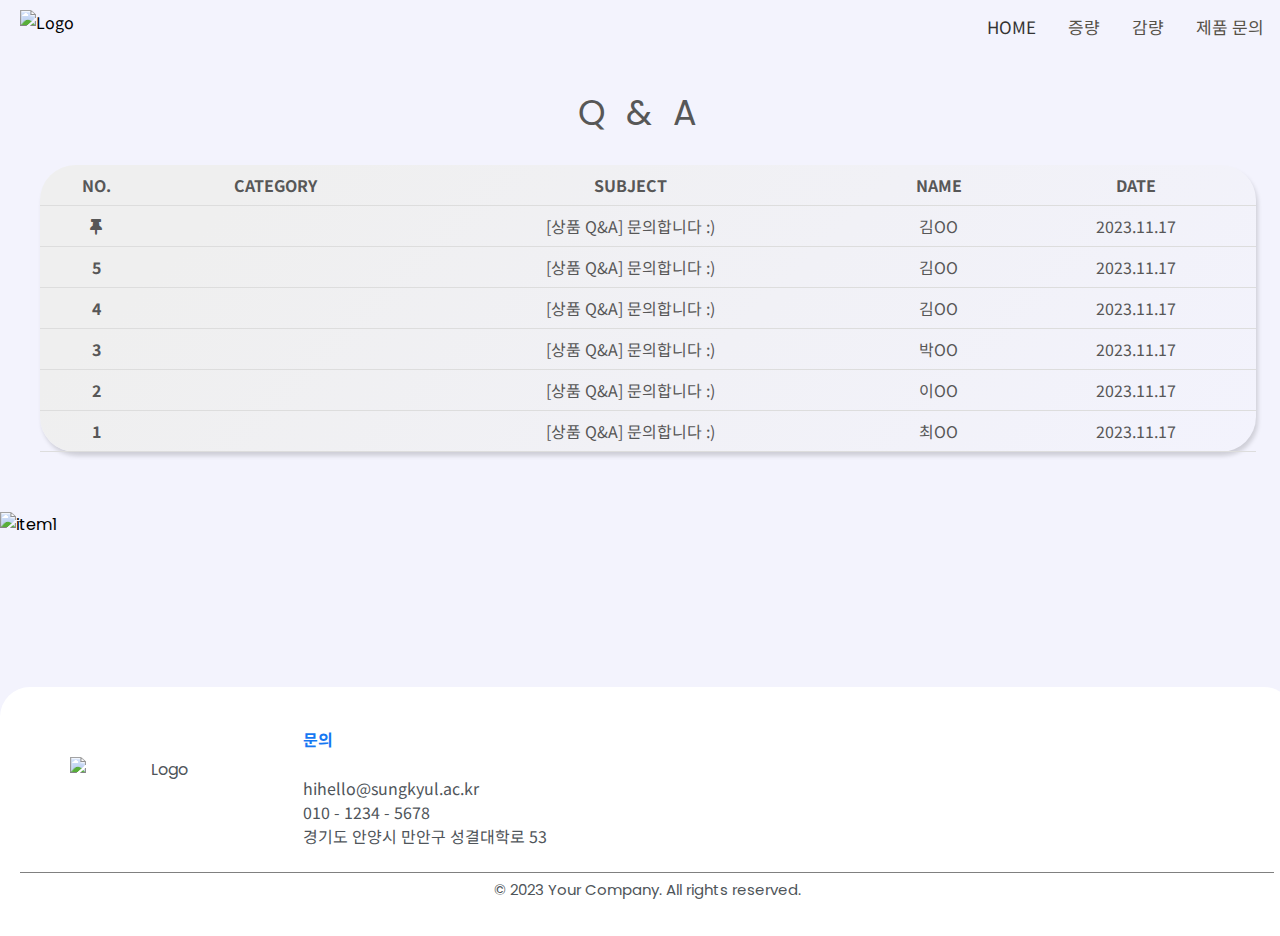
==== QnA.html @ 1adde952 "20231118 - Q&A modify" ====
<!DOCTYPE html>
<html lang="en">

<head>
  <meta name="viewport" content="width=device-width, initial-scale=1">
  <link rel="preconnect" href="https://fonts.googleapis.com">
  <link rel="preconnect" href="https://fonts.gstatic.com" crossorigin>
  <link rel="stylesheet" href="https://cdnjs.cloudflare.com/ajax/libs/font-awesome/5.8.2/css/all.min.css" />
  <link
    href="https://fonts.googleapis.com/css2?family=Noto+Sans+KR&family=Orbit&family=Poppins:ital,wght@0,100;0,200;0,300;0,400;0,500;0,600;0,700;0,800;0,900;1,100;1,200;1,300;1,400;1,500;1,600;1,700;1,800;1,900&display=swap"
    rel="stylesheet">
  <link rel="stylesheet" href="style.css">
  <style>
    body {
      margin: 0;
      font-family: 'Noto Sans KR', sans-serif;
      font-family: 'Orbit', sans-serif;
      font-family: 'Poppins', sans-serif;
      background: #F3F3FD;
      box-shadow: 9px 17px 11px 0px rgba(255, 255, 255, 0.35);
    }

    .qna-title {
      display: flex;
      color: #575757;
      font-family: Poppins;
      font-size: 35px;
      font-style: normal;
      font-weight: 400;
      line-height: 105px;
      /* 262.5% */
      letter-spacing: 6px;
      align-items: center;
      justify-content: center;
      /* 가로 중앙 정렬 */
      text-align: center;
    }

    table {
      border-collapse: collapse;
      width: 95%;
      /* 원하는 너비로 조절 */
      color: #575757;
      font-family: 'Noto Sans KR', sans-serif;
      border-radius: 35.313px;
      background: linear-gradient(136deg, #EFEFEF 14.84%, rgba(187, 187, 187, 0.00) 100.63%);
      box-shadow: 2px 4px 4px 0px rgba(0, 0, 0, 0.15);
      margin-left: 40px;
      margin-bottom: 60px;
    }

    th, td {
      border-bottom: 1px solid #dddddd;
      text-align: center;
      padding: 8px;
    }



    .topnav {
      overflow: hidden;
      /* background-color: #333; */
      font-family: 'Noto Sans KR', sans-serif;
    }

    .topnav img {
      float: left;
      margin-right: 20px;
    }

    .topnav a {
      float: right;
      display: block;
      color: #565148;
      text-align: center;
      padding: 14px 16px;
      text-decoration: none;
      font-size: 17px;
    }

    .topnav a:hover {
      background-color: #ddd;
      color: black;
    }

    .topnav a.active {
      /* background-color: #04AA6D; */
      color: #333;
    }

    .topnav .icon {
      display: none;
    }

    @media screen and (max-width: 600px) {
      .topnav img {
        float: none;
        margin-right: 0;
      }

      .topnav a:not(:first-child) {
        float: none;
        display: none;
      }

      .topnav a.icon {
        float: right;
        display: block;
      }
    }

    @media screen and (max-width: 600px) {
      .topnav.responsive {
        position: relative;
      }

      .topnav.responsive .icon {
        position: absolute;
        right: 0;
        top: 0;
      }

      .topnav.responsive a {
        float: none;
        display: block;
        text-align: left;
      }



    }
  </style>
</head>

<body>

  <div class="topnav" id="myTopnav">
    <img src="https://github.com/reoncord/testAppPrgm/blob/main/img/Logo.png?raw=true" alt="Logo" width="auto"
      height="50" style="margin-left: 20px; margin-top: 10px;">
    <a href="QnA.html">제품 문의</a>
    <a href="#down">감량</a>
    <a href="#up">증량</a>
    <a href="#home" class="active">HOME</a>
    <a href="javascript:void(0);" class="icon" onclick="myFunction()">
      <i class="fa fa-bars"></i>
    </a>
  </div>
  <!-- 주문 처리 현황 제목 -->
  <div class="qna-title">
    Q & A
  </div>
  <!-- Q & A 테이블 -->
  <table class="table">
    <thead>
      <tr>
        <th scope="col">NO.</th>
        <th scope="col">CATEGORY</th>
        <th scope="col">SUBJECT</th>
        <th scope="col">NAME</th>
        <th scope="col">DATE</th>
      </tr>
    </thead>
    <tbody>
      <tr>
        <th scope="row"><i class="fas fa-solid fa-thumbtack"></i></th>
        <td></td>
        <td>[상품 Q&A] 문의합니다 :)</td>
        <td>김OO</td>
        <td>2023.11.17</td>
      </tr>
      <tr>
        <th scope="row">5</th>
        <td></td>
        <td>[상품 Q&A] 문의합니다 :)</td>
        <td>김OO</td>
        <td>2023.11.17</td>
      </tr>
      <tr>
        <th scope="row">4</th>
        <td></td>
        <td>[상품 Q&A] 문의합니다 :)</td>
        <td>김OO</td>
        <td>2023.11.17</td>
      </tr>
      <tr>
        <th scope="row">3</th>
        <td></td>
        <td>[상품 Q&A] 문의합니다 :)</td>
        <td>박OO</td>
        <td>2023.11.17</td>
      </tr>
      <tr>
        <th scope="row">2</th>
        <td></td>
        <td>[상품 Q&A] 문의합니다 :)</td>
        <td>이OO</td>
        <td>2023.11.17</td>
      </tr>
      <tr>
        <th scope="row">1</th>
        <td></td>
        <td>[상품 Q&A] 문의합니다 :)</td>
        <td>최OO</td>
        <td>2023.11.17</td>
      </tr>
    </tbody>
  </table>

  <div class="recommend">
    <img src="img_avatar.png" alt="item1" class="image">
    <div class="overlay">
      <div class="text">제품 이름</div>
      <div> 가나다라마바사</div>
    </div>
  </div>

  <!-- Site footer -->
  <footer>
    <div class="footer-container">
      <div class="logo">
        <img src="https://github.com/reoncord/testAppPrgm/blob/main/img/Logo.png?raw=true" alt="Logo" width="183px"
          height="50">
      </div>
      <div class="info">
        <div style="color: #1678F2;"><b>문의</b></div><br>
        <div>hihello@sungkyul.ac.kr</div>
        <div>010 - 1234 - 5678</div>
        <div>경기도 안양시 만안구 성결대학로 53</div>
      </div>
    </div>
    <p style="font-size: 15px; border-top: 1px solid gray; padding-top: 5px;">© 2023 Your Company. All rights reserved.
    </p>
  </footer>

  <script>
    function myFunction() {
      var x = document.getElementById(" myTopnav"); if (x.className === "topnav") {x.className += " responsive";} else {x.className = "topnav";}
    } 
  </script>

</body>

</html>
---- style.css ----
footer {
  width: 98%;
  left: 0;
  bottom: 0;
  color: #4F555A;
  padding: 20px;
  margin-top: 150px;
  text-align: center;
  border-radius: 30px 30px 0 0;
  background: var(--neutral-100, #FFF);
}

.footer-container {
  display: flex;
  align-items: center;
}

.logo {
  display: flex;
  padding: 50px;
}

.info {
  /* display: flex; */
  justify-content: space-around;
  margin-top: 10px;
  text-align: left;
}

.info div {
  font-family: 'Noto Sans KR', sans-serif;
}

/* 상품 추천  */
.recommend {
  position: relative;
  width: 50%;
}

.image {
  display: block;
  width: 100%;
  height: auto;
}

.overlay {
  position: absolute;
  bottom: 0;
  left: 0;
  right: 0;
  -webkit-filter: blur(5px);
  /* Safari 6.0 - 9.0 */
  filter: blur(5px);
  overflow: hidden;
  width: 0;
  height: 100%;
  transition: .5s ease;
}

.container:hover .overlay {
  width: 100%;
}

.text {
  color: #333;
  font-size: 20px;
  position: absolute;
  top: 50%;
  left: 50%;
  -webkit-transform: translate(-50%, -50%);
  -ms-transform: translate(-50%, -50%);
  transform: translate(-50%, -50%);
  white-space: nowrap;
}
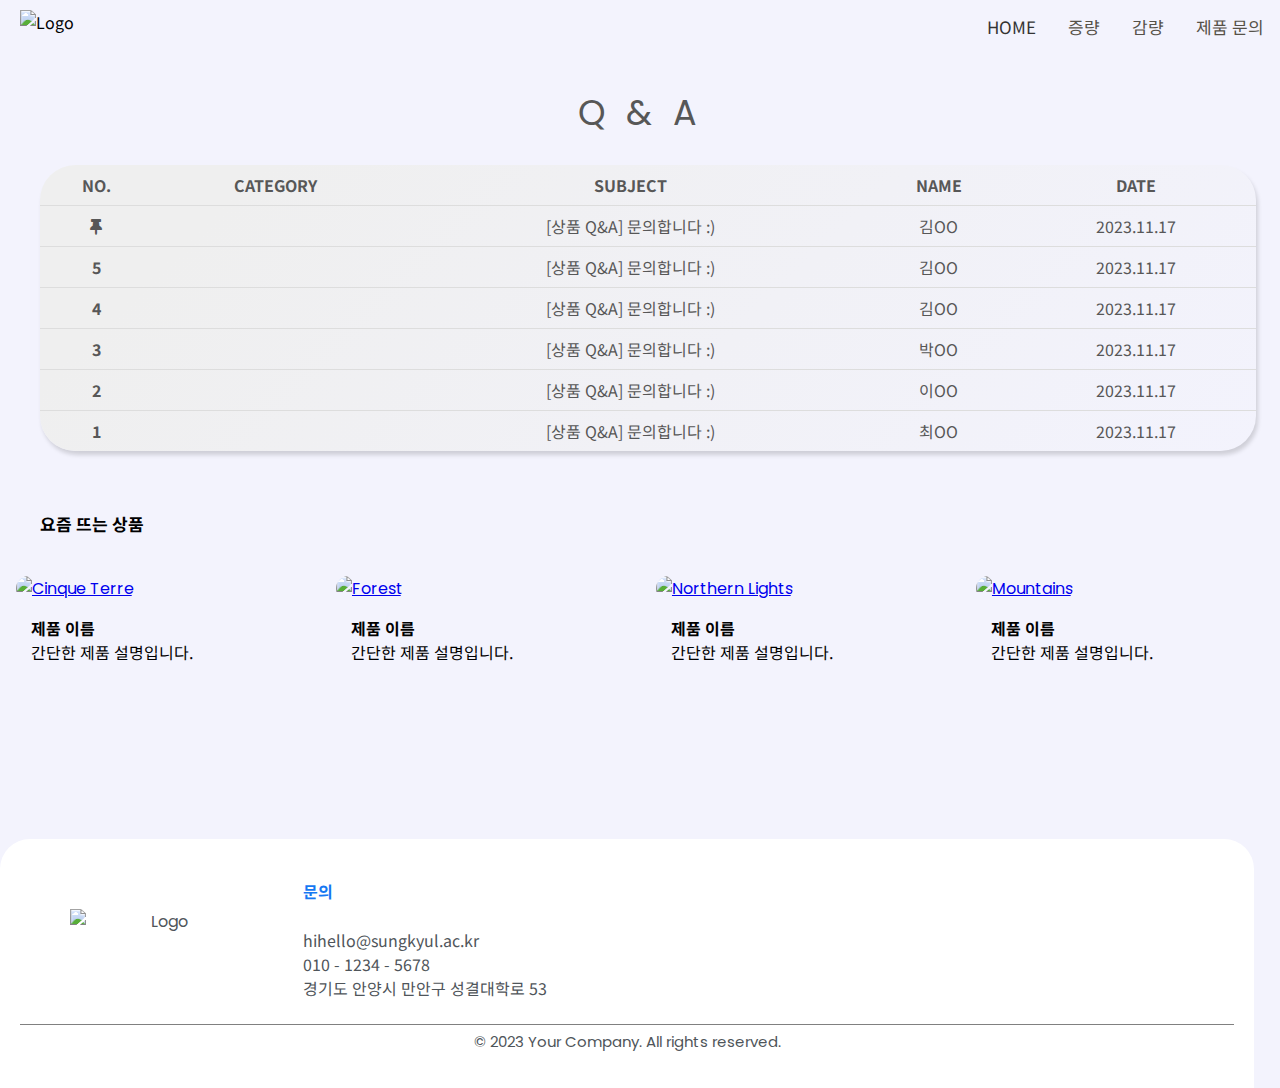
==== commit f84778ac: "20231118 - myPage / QnA modify" ====
--- a/QnA.html
+++ b/QnA.html
@@ -50,7 +50,6 @@
     }
 
     th, td {
-      border-bottom: 1px solid #dddddd;
       text-align: center;
       padding: 8px;
     }
@@ -152,7 +151,7 @@
   <!-- Q & A 테이블 -->
   <table class="table">
     <thead>
-      <tr>
+      <tr style="border-bottom: 1px solid #dddddd;">
         <th scope="col">NO.</th>
         <th scope="col">CATEGORY</th>
         <th scope="col">SUBJECT</th>
@@ -161,35 +160,35 @@
       </tr>
     </thead>
     <tbody>
-      <tr>
+      <tr style="border-bottom: 1px solid #dddddd;">
         <th scope="row"><i class="fas fa-solid fa-thumbtack"></i></th>
         <td></td>
         <td>[상품 Q&A] 문의합니다 :)</td>
         <td>김OO</td>
         <td>2023.11.17</td>
       </tr>
-      <tr>
+      <tr style="border-bottom: 1px solid #dddddd;">
         <th scope="row">5</th>
         <td></td>
         <td>[상품 Q&A] 문의합니다 :)</td>
         <td>김OO</td>
         <td>2023.11.17</td>
       </tr>
-      <tr>
+      <tr style="border-bottom: 1px solid #dddddd;" >
         <th scope="row">4</th>
         <td></td>
         <td>[상품 Q&A] 문의합니다 :)</td>
         <td>김OO</td>
         <td>2023.11.17</td>
       </tr>
-      <tr>
+      <tr style="border-bottom: 1px solid #dddddd;">
         <th scope="row">3</th>
         <td></td>
         <td>[상품 Q&A] 문의합니다 :)</td>
         <td>박OO</td>
         <td>2023.11.17</td>
       </tr>
-      <tr>
+      <tr style="border-bottom: 1px solid #dddddd;">
         <th scope="row">2</th>
         <td></td>
         <td>[상품 Q&A] 문의합니다 :)</td>
@@ -205,14 +204,51 @@
       </tr>
     </tbody>
   </table>
-
-  <div class="recommend">
-    <img src="img_avatar.png" alt="item1" class="image">
-    <div class="overlay">
-      <div class="text">제품 이름</div>
-      <div> 가나다라마바사</div>
-    </div>
-  </div>
+  <div class="recommend-title">
+    요즘 뜨는 상품
+  </div>
+  <!-- 추천 탭 -->
+  <div class="responsive">
+    <div class="gallery">
+      <a target="_blank" href="img_5terre.jpg">
+        <img src="https://github.com/reoncord/testAppPrgm/blob/main/img/food1.jpeg?raw=true" alt="Cinque Terre" width="600" height="400">
+      </a>
+      <div class="desc"><b>제품 이름</b>
+      <div class="subdesc">간단한 제품 설명입니다.</div></div>
+    </div>
+  </div>
+
+  <div class="responsive">
+    <div class="gallery">
+      <a target="_blank" href="img_forest.jpg">
+        <img src="https://github.com/reoncord/testAppPrgm/blob/main/img/food2.jpeg?raw=true" alt="Forest" width="600" height="400">
+      </a>
+      <div class="desc"><b>제품 이름</b>
+      <div class="subdesc">간단한 제품 설명입니다.</div></div>
+    </div>
+  </div>
+
+  <div class="responsive">
+    <div class="gallery">
+      <a target="_blank" href="img_lights.jpg">
+        <img src="https://github.com/reoncord/testAppPrgm/blob/main/img/food3.jpeg?raw=true" alt="Northern Lights" width="600" height="400">
+      </a>
+      <div class="desc"><b>제품 이름</b>
+      <div class="subdesc">간단한 제품 설명입니다.</div></div>
+    </div>
+  </div>
+
+  <div class="responsive">
+    <div class="gallery">
+      <a target="_blank" href="img_mountains.jpg">
+        <img src="https://github.com/reoncord/testAppPrgm/blob/main/img/food1.jpeg?raw=true" alt="Mountains" width="600" height="400">
+      </a>
+      <div class="desc"><b>제품 이름</b>
+        <div class="subdesc">간단한 제품 설명입니다.</div></div>
+    </div>
+  </div>
+
+  <div class="clearfix"></div>
 
   <!-- Site footer -->
   <footer>
--- a/style.css
+++ b/style.css
@@ -15,52 +15,34 @@
   align-items: center;
 }
 
-.logo {
+.footer-container .logo{
   display: flex;
   padding: 50px;
 }
 
-.info {
+.footer-container .info {
   /* display: flex; */
   justify-content: space-around;
   margin-top: 10px;
   text-align: left;
 }
 
-.info div {
+.footer-container .info div {
   font-family: 'Noto Sans KR', sans-serif;
 }
 
-/* 상품 추천  */
-.recommend {
-  position: relative;
-  width: 50%;
+/* 상품 추천 타이틀 */
+.recommend-title {
+  font-family: 'Noto Sans KR', sans-serif;
+  font-size: 17px;
+  font-weight: bold;
+  margin-left: 40px;
+  margin-bottom: 30px;
+  text-align: left;
 }
 
-.image {
-  display: block;
-  width: 100%;
-  height: auto;
-}
-
-.overlay {
-  position: absolute;
-  bottom: 0;
-  left: 0;
-  right: 0;
-  -webkit-filter: blur(5px);
-  /* Safari 6.0 - 9.0 */
-  filter: blur(5px);
-  overflow: hidden;
-  width: 0;
-  height: 100%;
-  transition: .5s ease;
-}
-
-.container:hover .overlay {
-  width: 100%;
-}
-
+/* 상품 추천  */
+/* 
 .text {
   color: #333;
   font-size: 20px;
@@ -71,4 +53,58 @@
   -ms-transform: translate(-50%, -50%);
   transform: translate(-50%, -50%);
   white-space: nowrap;
+}
+ */
+
+div.gallery {
+  margin: 10px;
+  /* border: 1px solid #ccc; */
+  height: auto;
+}
+
+div.gallery:hover {
+  border-radius: 42.649px;
+  border: 1px solid #777;
+}
+
+div.gallery img {
+  
+  border-radius: 42.649px;
+  width: 100%;
+  height: 400px;
+}
+
+div.desc {
+  font-family: 'Noto Sans KR', sans-serif;
+  padding: 15px;
+  text-align: left;
+}
+
+* {
+  box-sizing: border-box;
+}
+
+.responsive {
+  padding: 0 6px;
+  float: left;
+  width: 24.99999%;
+}
+
+@media only screen and (max-width: 700px) {
+  .responsive {
+    width: 49.99999%;
+    margin: 6px 0;
+  }
+}
+
+@media only screen and (max-width: 500px) {
+  .responsive {
+    width: 100%;
+  }
+}
+
+.clearfix:after {
+  content: "";
+  display: table;
+  clear: both;
 }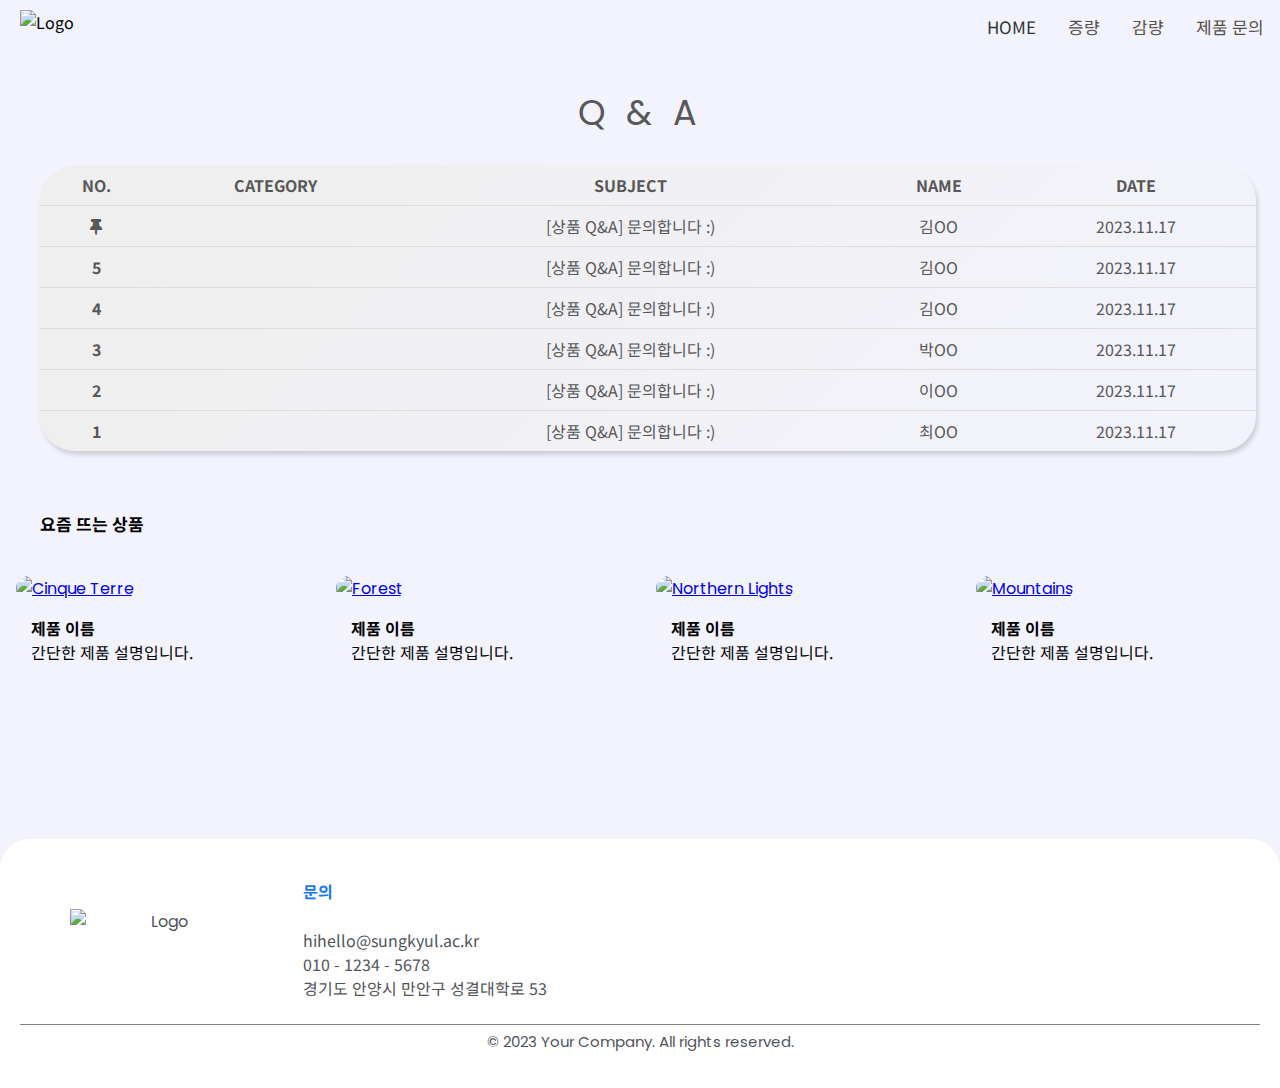
==== commit 193f2ebd: "try" ====
--- a/QnA.html
+++ b/QnA.html
@@ -270,7 +270,7 @@
 
   <script>
     function myFunction() {
-      var x = document.getElementById(" myTopnav"); if (x.className === "topnav") {x.className += " responsive";} else {x.className = "topnav";}
+      var x = document.getElementById("myTopnav"); if (x.className === "topnav") {x.className += " responsive";} else {x.className = "topnav";}
     } 
   </script>
 
--- a/style.css
+++ b/style.css
@@ -1,5 +1,5 @@
 footer {
-  width: 98%;
+  width: 100%;
   left: 0;
   bottom: 0;
   color: #4F555A;
